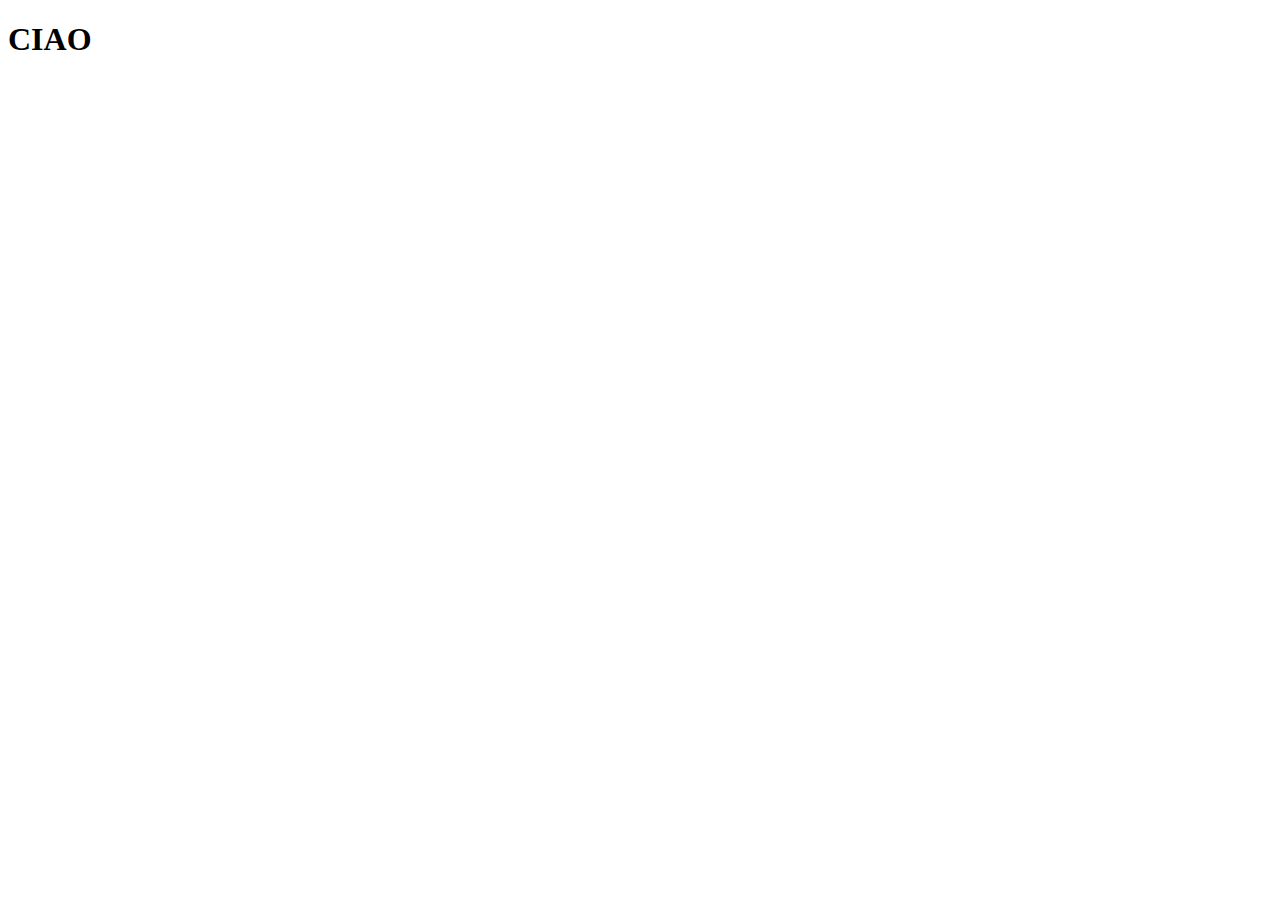
==== index.html @ 407a9066 "assurdo" ====
<!DOCTYPE html>
<html lang="it">
<head>
    <meta charset="UTF-8">
    <meta http-equiv="X-UA-Compatible" content="IE=edge">
    <meta name="viewport" content="width=device-width, initial-scale=1.0">
    <link rel="stylesheet" href="style.css">
    <title>Document</title>
</head>
<body>
    <h1>CIAO</h1>
    <script src="script.js"></script>
</body>
</html>
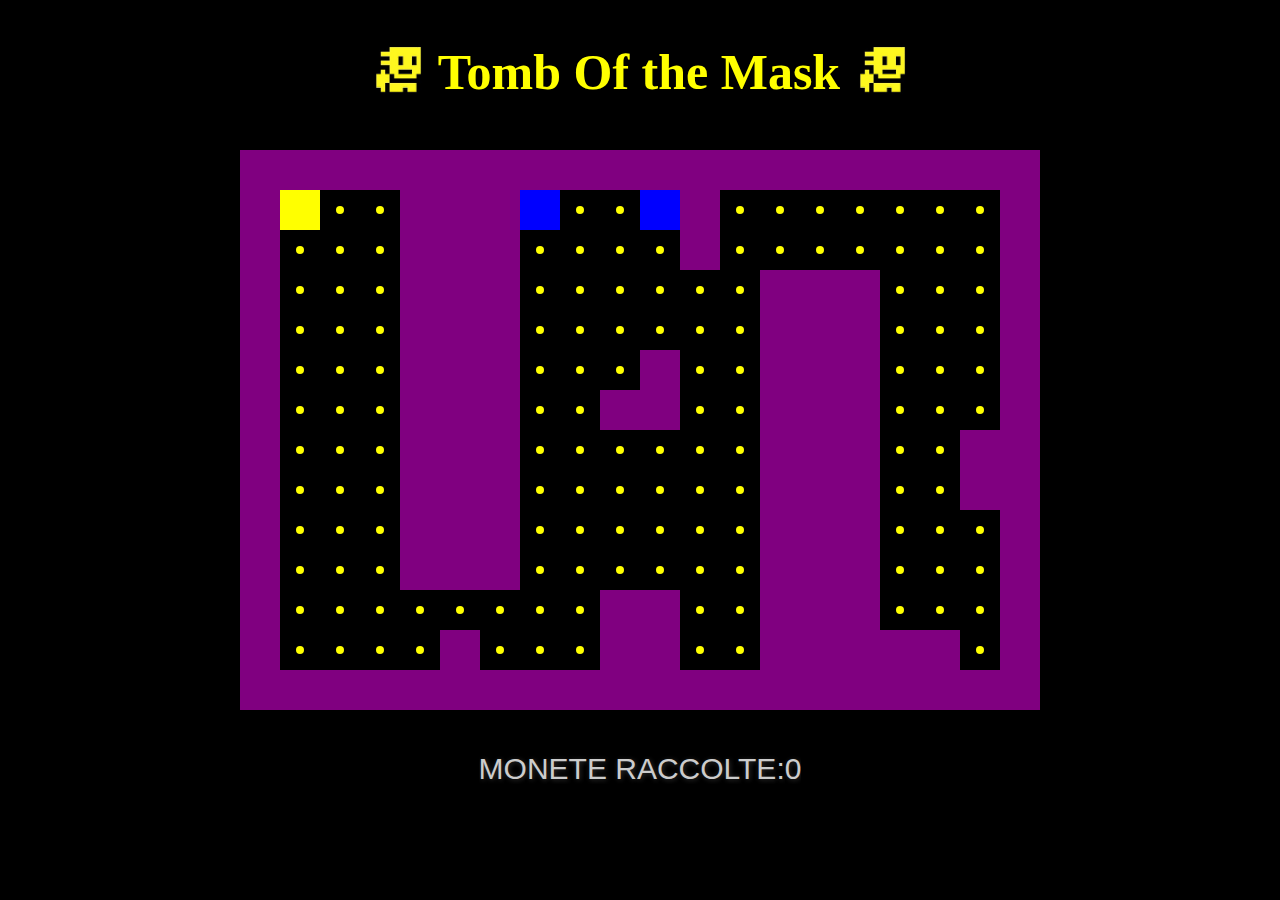
==== commit 8ce49cfa: "assurdo 2.0" ====
--- a/index.html
+++ b/index.html
@@ -4,11 +4,36 @@
     <meta charset="UTF-8">
     <meta http-equiv="X-UA-Compatible" content="IE=edge">
     <meta name="viewport" content="width=device-width, initial-scale=1.0">
+    <link rel="stylesheet" href="https://fonts.googleapis.com/icon?family=Material+Icons">
     <link rel="stylesheet" href="style.css">
-    <title>Document</title>
+    <title>Tomb Of The Mask ALPHA</title>
+    <link rel="icon" href="Images/icon.png">
+    <meta name="viewport" content="width=device-width, initial-scale=1.0">
 </head>
-<body>
-    <h1>CIAO</h1>
-    <script src="script.js"></script>
-</body>
-</html>
+    <body onload="startGame()">
+       
+        <div class="container">
+            <div class="titolo">
+                <img src="Images/Title-icon.png" alt="Tomb of the mask Player">
+                <h1>Tomb Of the Mask</h1>
+                <img src="Images/Title-icon.png" alt="Tomb of the mask Player">
+            </div>
+        
+            <div id="map-container">
+
+            </div>
+
+            <div id="count-coin">
+                <div id="title">
+                  <p>MONETE RACCOLTE:</p>
+                </div>
+                <div id="score">
+                    <p id="numero-score">0</p>
+                </div>
+              </div>
+        </div>
+
+        <script src="script.js"></script>
+
+    </body>
+</html>--- a/style.css
+++ b/style.css
@@ -0,0 +1,69 @@
+*{
+    box-sizing: border-box;
+    user-select: none;
+    overflow: hidden;
+}
+
+body{
+    display: flex;
+    flex-direction: column;
+    justify-content: center;
+    background-color: black;
+}
+
+body > .container{ 
+    
+    margin: auto;
+    margin-top: auto;
+}
+.titolo{
+    display: flex;
+    flex-direction: row;
+    font-size: 25px;    
+    text-align: center;
+    color: yellow;
+    border: solid black 1px;
+    margin-bottom: 15px;
+}
+
+.container > div { 
+
+    justify-content: center;
+}
+
+h1{
+    padding-left: 5px;
+    padding-right: 7px;
+}
+
+img{ 
+    width: 70px;
+    height: 70px;
+    border-radius: 10px;
+    margin-top: 3vh;
+}
+
+#count-coin{
+    display: flex;
+    flex-direction: row;
+    transform-style: preserve-3d;
+    font-family: sans-serif;
+    font-size: 40px;
+    color: #CCC;
+    text-shadow: 1px 1px 5px #333;
+    margin-top: 10px;
+
+}
+
+#score{
+    transform-style: preserve-3d;
+    font-size: 30px;
+    line-height: 30px;
+}
+
+#title{
+    transform-style: preserve-3d;
+    font-size: 30px;
+    line-height: 30px;
+} 
+
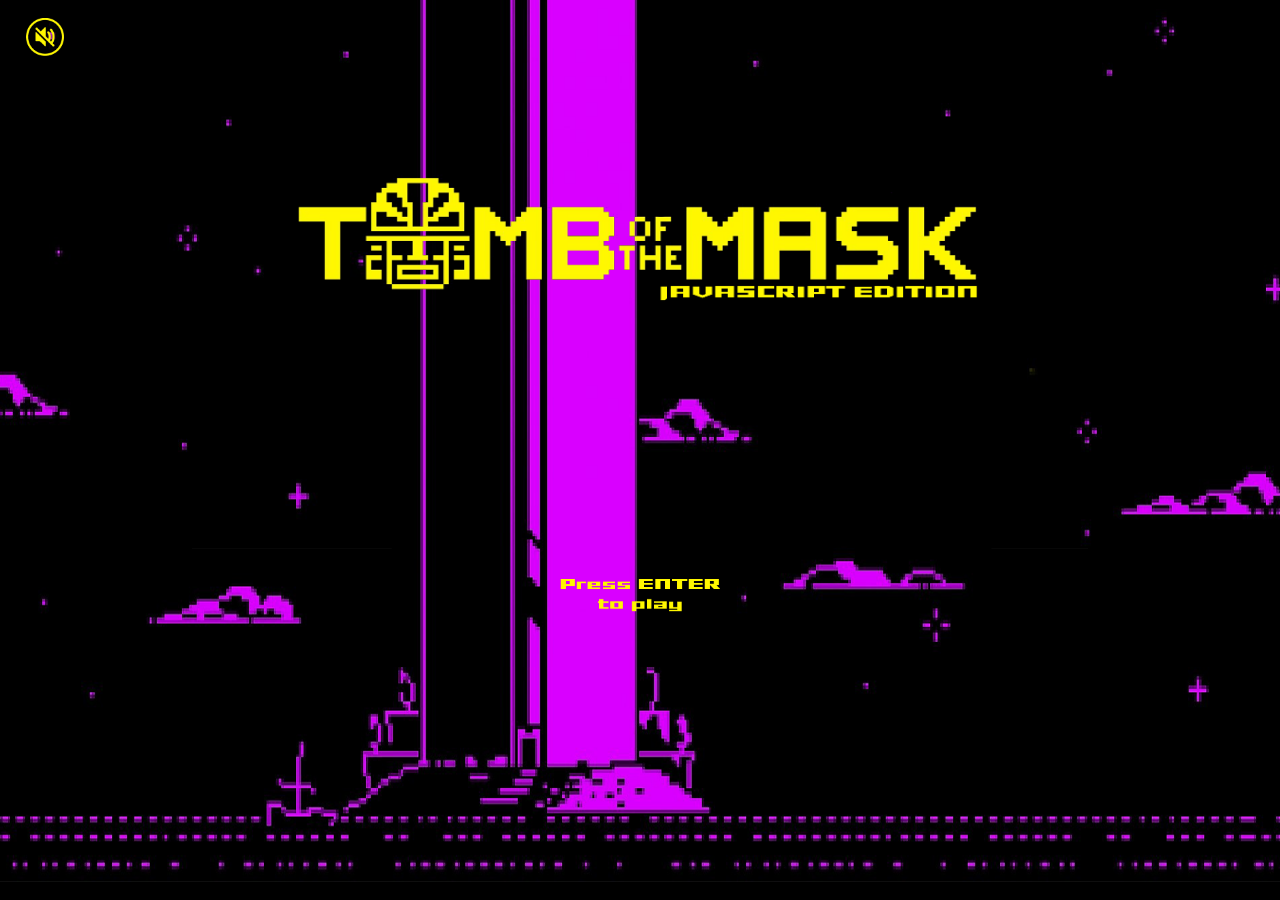
==== commit b310e577: "second-last" ====
--- a/index.html
+++ b/index.html
@@ -5,35 +5,27 @@
     <meta http-equiv="X-UA-Compatible" content="IE=edge">
     <meta name="viewport" content="width=device-width, initial-scale=1.0">
     <link rel="stylesheet" href="https://fonts.googleapis.com/icon?family=Material+Icons">
-    <link rel="stylesheet" href="style.css">
-    <title>Tomb Of The Mask ALPHA</title>
-    <link rel="icon" href="Images/icon.png">
+    <link rel="stylesheet" href="style-homepage.css">
+    <link rel="icon" href="Images/Icons/icon.png">
     <meta name="viewport" content="width=device-width, initial-scale=1.0">
+    <title>Tomb Of The Mask</title>
 </head>
-    <body onload="startGame()">
-       
-        <div class="container">
-            <div class="titolo">
-                <img src="Images/Title-icon.png" alt="Tomb of the mask Player">
-                <h1>Tomb Of the Mask</h1>
-                <img src="Images/Title-icon.png" alt="Tomb of the mask Player">
+    <body>
+        <img id="mutebtn" src="Images/Background/muted.png" alt="mute" onclick="muta()">
+        <div id="images" onclick="inizia()">
+            <img id="title" src="Images/Background/logo_tomb.png" alt="logo_tomb">
+            <img id="petp" src="Images/Background/scritta_tomb.png" alt="scritta" >
+        </div>
+        <div id="levels-container">
+            <img id="title-level" src="Images/Background/Titolo.png" alt="Scritte">
+            <div id="level-buttons">
+                <div><button onclick="levelOne()" type="button">1</button></div>
+                <div><button onclick="levelTwo()" type="button">2</button></div>
+                <div><button onclick="levelThree()" type="button">3</button></div>
+                <div><button onclick="levelFour()" type="button">4</button></div>
+                <div><button id="coming-soon" onclick="alert('OTHER LEVELS ARE COMING SOON!!')" type="button">COMING SOON</button></div>
             </div>
-        
-            <div id="map-container">
-
-            </div>
-
-            <div id="count-coin">
-                <div id="title">
-                  <p>MONETE RACCOLTE:</p>
-                </div>
-                <div id="score">
-                    <p id="numero-score">0</p>
-                </div>
-              </div>
         </div>
-
-        <script src="script.js"></script>
-
+        <script src="script-homepage.js"></script>
     </body>
 </html>--- a/style-homepage.css
+++ b/style-homepage.css
@@ -0,0 +1,352 @@
+*{
+    margin: 0;
+    padding: 0;
+    user-select: none;
+}
+
+body{
+    margin: 0;
+    padding: 0;
+    display: flex;
+    justify-content: center;
+    overflow: hidden;
+    background-image: url(Images/Background/background_tomb_mask.png);
+    background-repeat: no-repeat;
+    background-attachment: fixed;
+    background-size: 100% 100%;
+    background-position-y: -2vh;
+    background-color: black;
+}
+
+#title{
+    height: 95%;
+    width: 70%;
+    margin-top: -6%;
+    /*-webkit-animation: opacity 6s ease-out;
+    -moz-animation: opacity 6s ease-out;
+    -o-animation: opacity 6s ease-out;*/
+    animation: opacity 6s ease-out;
+}
+
+#mutebtn{
+    position: absolute;
+    width: 3vw;
+    top: 2%;
+    left: 2%;
+}
+
+#images{
+    display: flex;
+    justify-content: center;
+    align-items: center;
+    flex-direction: column;
+}
+
+#petp{
+    height: 10%;
+    width: 15%;
+    margin: auto;
+    /*-webkit-animation: opacity 6s ease-out;
+    -moz-animation: opacity 6s ease-out;
+    -o-animation: opacity 6s ease-out;*/
+    animation: opacity 4.5s ease-out;
+}
+
+#levels-container{
+    display: none;
+    flex-flow: row wrap;
+    gap: 100%;
+}
+
+#title-level{
+    justify-content: center;
+    margin: auto;
+}
+
+#level-buttons{
+    display: none;
+    margin: auto;
+    /*-webkit-animation: opacity 6s ease-out;
+    -moz-animation: opacity 6s ease-out;
+    -o-animation: opacity 6s ease-out;*/
+    animation: opacity_livelli 1s ease-out;
+}
+
+#coming-soon{
+    font-size: 50px;
+    border-radius: 10px;
+    font-weight: bolder;
+    padding: 20px;
+    width: 300px;
+    height: 150px;
+    background-color: #fff700;
+}
+
+button{
+    margin: 14px;
+    font-size: 70px;
+    border-radius: 10px;
+    font-weight: bolder;
+    padding: 20px;
+    width: 150px;
+    height: 150px;
+    background-color: #fff700;
+}
+
+/*@-webkit-keyframes opacity {
+
+    0%{
+        display: none;
+        opacity: 0;
+    }
+    1%{
+        display: block;
+        opacity: 0;
+    }
+    100%{
+        display: block;
+        opacity: 1;
+    }
+}
+
+@-moz-keyframes opacity {
+
+    0%{
+        display: none;
+        opacity: 0;
+    }
+    1%{
+        display: block;
+        opacity: 0;
+    }
+    100%{
+        display: block;
+        opacity: 1;
+    }
+}
+
+@-o-keyframes opacity {
+
+    0%{
+        display: none;
+        opacity: 0;
+    }
+    1%{
+        display: block;
+        opacity: 0;
+    }
+    100%{
+        display: block;
+        opacity: 1;
+    }
+}*/
+
+@keyframes opacity {
+
+    0%{
+        display: none;
+        opacity: 0;
+    }
+    1%{
+        display: block;
+        opacity: 0;
+    }
+    100%{
+        display: block;
+        opacity: 1;
+    }
+}
+
+@keyframes opacity_livelli {
+
+    0%{
+        display: none;
+        opacity: 0;
+    }
+    1%{
+        display: block;
+        opacity: 0;
+    }
+    100%{
+        display: block;
+        opacity: 1;
+    }
+}
+
+/*cellulari piccoli*/
+@media screen and (max-width: 320px){
+
+    html, body{
+        height: 100%;
+    }
+
+    #title{
+        height: 55%;
+        width: 100%;
+        margin-top: -10%;
+    }
+
+    #petp{
+        height: 10%;
+        width: 35%;
+
+    }
+
+    #mutebtn{
+        position: absolute;
+        width: 9vw;
+        top: 2%;
+        left: 2%;
+    }
+
+    #levels-container{
+        gap: 0;
+        width: 100%;
+        height: 100%;
+    }
+
+    #level-buttons{
+        width: 100%;
+        margin: 0;
+        flex-wrap: wrap;
+        text-align: center;
+    } 
+
+    #level-buttons > div{
+        flex: 50%;
+    }
+
+    #title-level{
+        width: 100%;
+        height: 15%;
+    }
+
+    button{
+        font-size: 40px;
+        padding: 10px;
+        width: 100px;
+        height: 100px;
+    }
+    
+    #coming-soon{
+        width: 85%;
+        font-size: 40px;
+    }
+}
+
+/*cellulari medi*/
+@media screen and (min-width: 321px) and (max-width: 768px){
+
+    html, body{
+        height: 100%;
+    }
+
+    #title{
+        height: 150%;
+        width: 100%;
+        margin-top: 20%;
+    }
+
+    #petp{
+        height: 25%;
+        width: 30%;
+        margin-top: 20%;
+    }
+
+    #mutebtn{
+        position: absolute;
+        width: 7vw;
+        top: 2%;
+        left: 2%;
+    }
+
+    #levels-container{
+        gap: 0;
+        width: 100%;
+        height: 100%;
+    }
+
+    #level-buttons{
+        width: 100%;
+        margin: 0;
+        flex-wrap: wrap;
+        text-align: center;
+    } 
+
+    #level-buttons > div{
+        flex: 50%;
+    }
+
+    #title-level{
+        width: 100%;
+        height: 15%;
+    }
+
+    button{
+        font-size: 50px;
+        padding: 10px;
+        width: 125px;
+        height: 125px;
+    }
+    
+    #coming-soon{
+        width: 85%;
+    }
+}
+
+/*tablet*/
+@media (min-width: 768px) and (max-width: 1023px) {
+    
+    #title{
+        height: 100%;
+        width: 100%;
+        margin-top: 20%;
+    }
+    
+    #petp{
+        height: 25%;
+        width: 30%;
+        margin-top: 20%;
+    }
+
+    #mutebtn{
+        position: absolute;
+        width: 6vw;
+        top: 2%;
+        left: 2%;
+    }
+
+    #levels-container{
+        display: none;
+        flex-flow: row wrap;
+        gap: 5%;
+    }
+
+    #level-buttons{
+        width: 100%;
+        margin: 0;
+        flex-wrap: wrap;
+        text-align: center;
+    } 
+
+    #level-buttons > div{
+        flex: 50%;
+    }
+
+    #title-level{
+        width: 100%;
+        height: 30%;
+    }
+
+    button{
+        font-size: 80px;
+        padding: 10px;
+        width: 200px;
+        height: 200px;
+    }
+    
+    #coming-soon{
+        width: 80%;
+        font-size: 70px;
+    }
+}